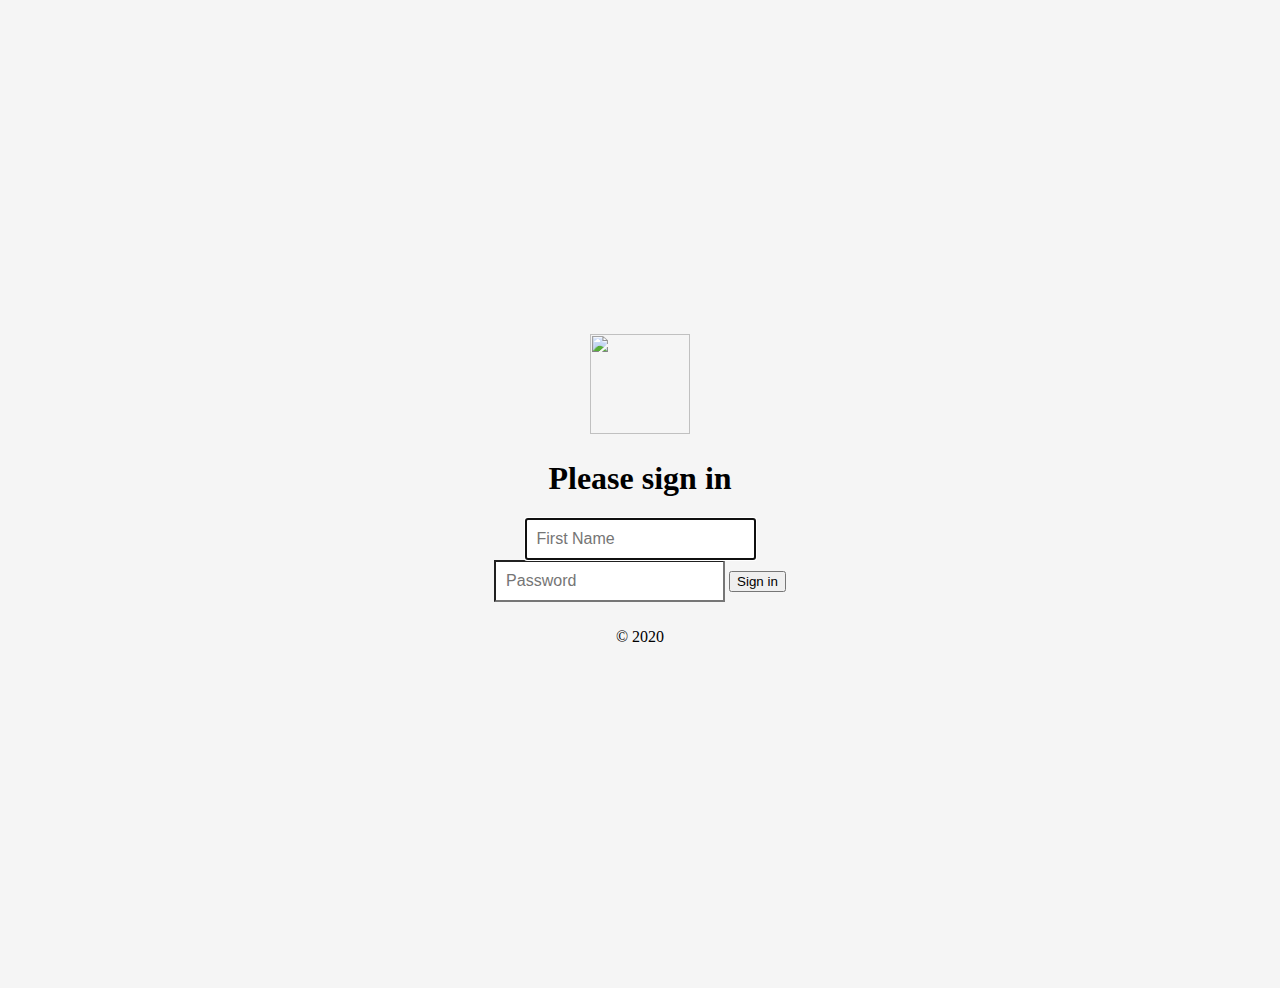
==== index.html @ 8b6b107b "add files" ====
<!DOCTYPE html>
<html lang="en">
  <head>
    <meta charset="UTF-8" />
    <meta name="viewport" content="width=device-width, initial-scale=1.0" />
    <title>Sign-in</title>
    <link rel="shortcut icon" href="vaccine-logo.png" type="image/x-icon" />
    <link
      rel="stylesheet"
      href="https://stackpath.bootstrapcdn.com/bootstrap/4.5.0/css/bootstrap.min.css"
      integrity="sha384-9aIt2nRpC12Uk9gS9baDl411NQApFmC26EwAOH8WgZl5MYYxFfc+NcPb1dKGj7Sk"
      crossorigin="anonymous"
    />
    <link rel="stylesheet" href="indexStyle.css" />
  </head>
  <body>
    <form class="form-signin" action="index.html" method="POST">
      <img
        class="mb-4"
        src="images/vaccine-logo.png"
        alt=""
        width="100"
        height="100"
      />
      <h1 class="h3 mb-3 font-weight-normal">Please sign in</h1>
      <input
        type="text"
        id="firstName"
        class="form-control"
        placeholder="First Name"
        required
        autofocus
      />
      <input
        type="password"
        id="password"
        class="form-control"
        placeholder="Password"
        required
      />
      <button
        class="btn btn-lg btn-primary btn-block"
        type="submit"
        onclick="hi()"
      >
        Sign in
      </button>
      <p class="mt-5 mb-3 text-muted">&copy; 2020</p>
    </form>
    <script
      src="https://code.jquery.com/jquery-3.5.1.slim.min.js"
      integrity="sha384-DfXdz2htPH0lsSSs5nCTpuj/zy4C+OGpamoFVy38MVBnE+IbbVYUew+OrCXaRkfj"
      crossorigin="anonymous"
    ></script>
    <script
      src="https://cdn.jsdelivr.net/npm/popper.js@1.16.0/dist/umd/popper.min.js"
      integrity="sha384-Q6E9RHvbIyZFJoft+2mJbHaEWldlvI9IOYy5n3zV9zzTtmI3UksdQRVvoxMfooAo"
      crossorigin="anonymous"
    ></script>
    <script
      src="https://stackpath.bootstrapcdn.com/bootstrap/4.5.0/js/bootstrap.min.js"
      integrity="sha384-OgVRvuATP1z7JjHLkuOU7Xw704+h835Lr+6QL9UvYjZE3Ipu6Tp75j7Bh/kR0JKI"
      crossorigin="anonymous"
    ></script>
    <script src="index.js"></script>
  </body>
</html>
---- indexStyle.css ----
html,
body {
  height: 100%;
}

body {
  display: -ms-flexbox;
  display: flex;
  -ms-flex-align: center;
  align-items: center;
  padding-top: 40px;
  padding-bottom: 40px;
  background-color: #f5f5f5;
}

.form-signin {
  width: 100%;
  max-width: 330px;
  padding: 15px;
  margin: auto;
  text-align: center;
}
.form-signin .checkbox {
  font-weight: 400;
}
.form-signin .form-control {
  position: relative;
  box-sizing: border-box;
  height: auto;
  padding: 10px;
  font-size: 16px;
}
.form-signin .form-control:focus {
  z-index: 2;
}
.form-signin input[type="email"] {
  margin-bottom: -1px;
  border-bottom-right-radius: 0;
  border-bottom-left-radius: 0;
}
.form-signin input[type="password"] {
  margin-bottom: 10px;
  border-top-left-radius: 0;
  border-top-right-radius: 0;
}
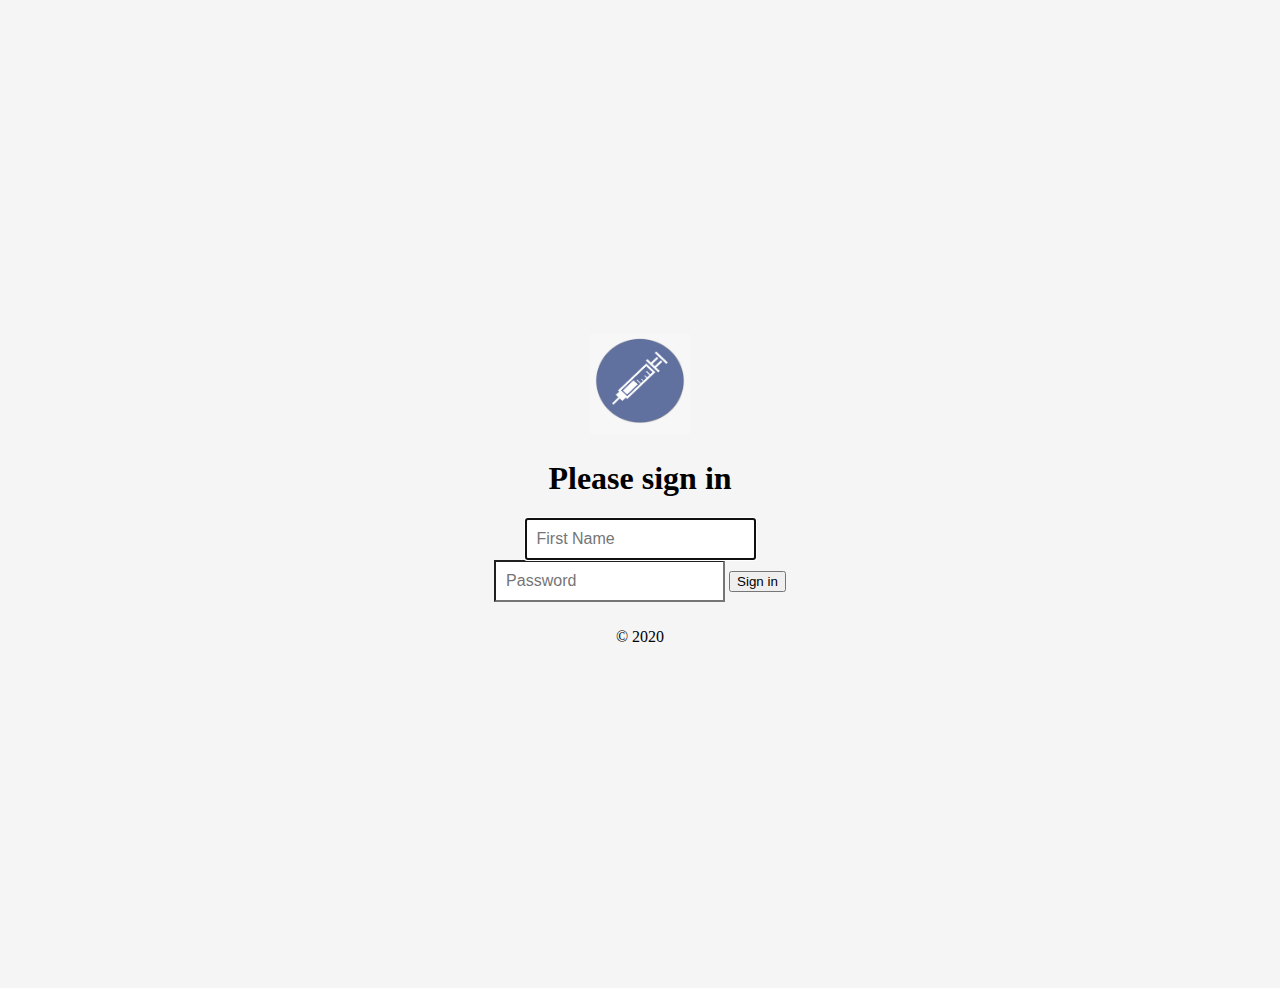
==== commit 6fbf2241: "update index.html #1" ====
--- a/index.html
+++ b/index.html
@@ -14,10 +14,10 @@
     <link rel="stylesheet" href="indexStyle.css" />
   </head>
   <body>
-    <form class="form-signin" action="index.html" method="POST">
+    <form class="form-signin" action="https://kathitshah.github.io/ELA-Final/" method="POST">
       <img
         class="mb-4"
-        src="images/vaccine-logo.png"
+        src="vaccine-logo.png"
         alt=""
         width="100"
         height="100"
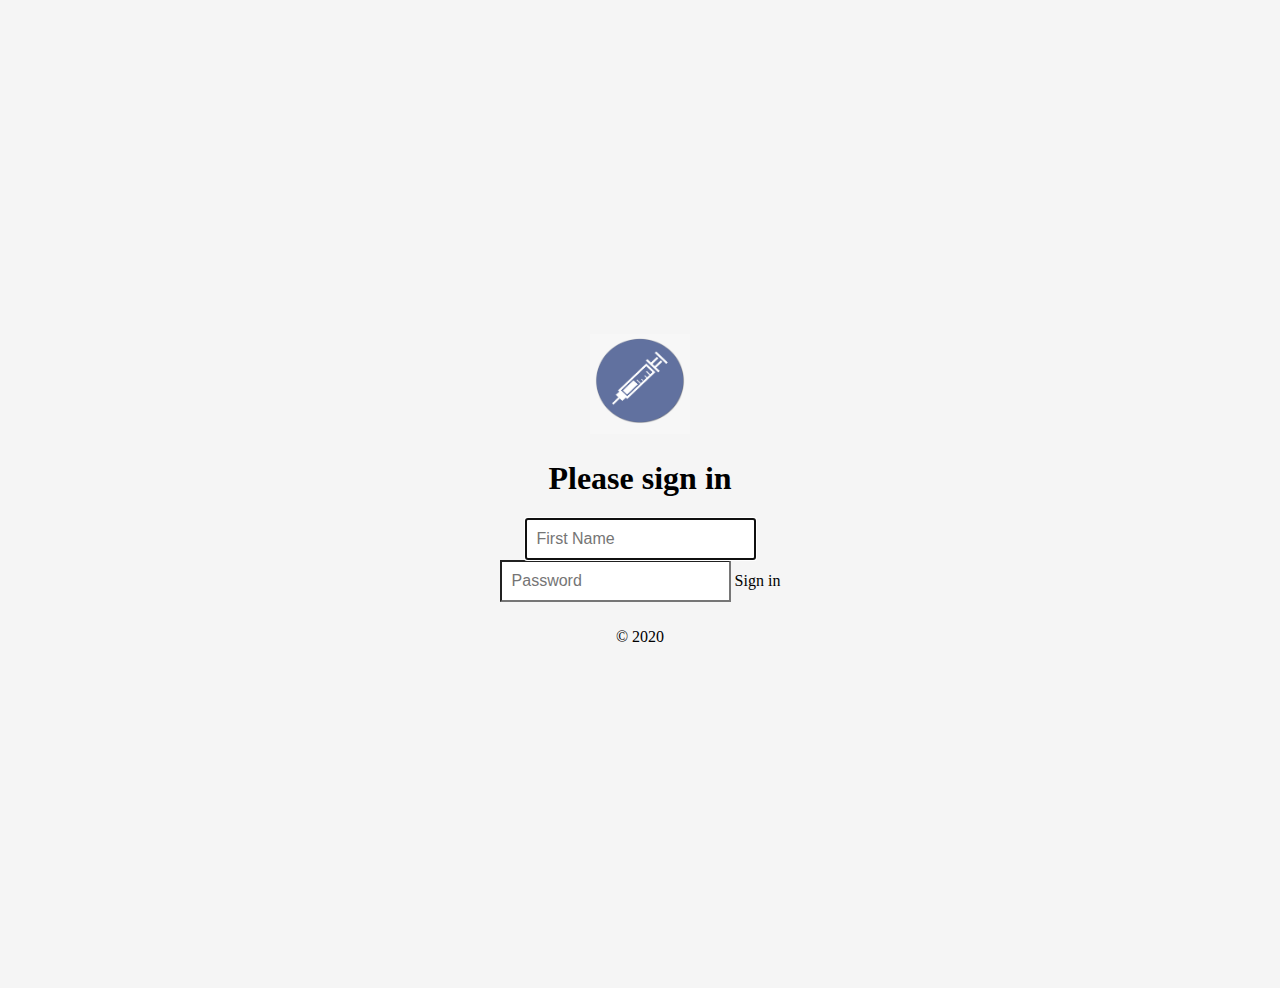
==== commit e58d1189: "update 2.0" ====
--- a/index.html
+++ b/index.html
@@ -14,7 +14,7 @@
     <link rel="stylesheet" href="indexStyle.css" />
   </head>
   <body>
-    <form class="form-signin" action="https://kathitshah.github.io/ELA-Final/" method="POST">
+    <div class="form-signin">
       <img
         class="mb-4"
         src="vaccine-logo.png"
@@ -38,15 +38,15 @@
         placeholder="Password"
         required
       />
-      <button
+      <a
         class="btn btn-lg btn-primary btn-block"
         type="submit"
         onclick="hi()"
       >
         Sign in
-      </button>
+      </a>
       <p class="mt-5 mb-3 text-muted">&copy; 2020</p>
-    </form>
+    </div>
     <script
       src="https://code.jquery.com/jquery-3.5.1.slim.min.js"
       integrity="sha384-DfXdz2htPH0lsSSs5nCTpuj/zy4C+OGpamoFVy38MVBnE+IbbVYUew+OrCXaRkfj"
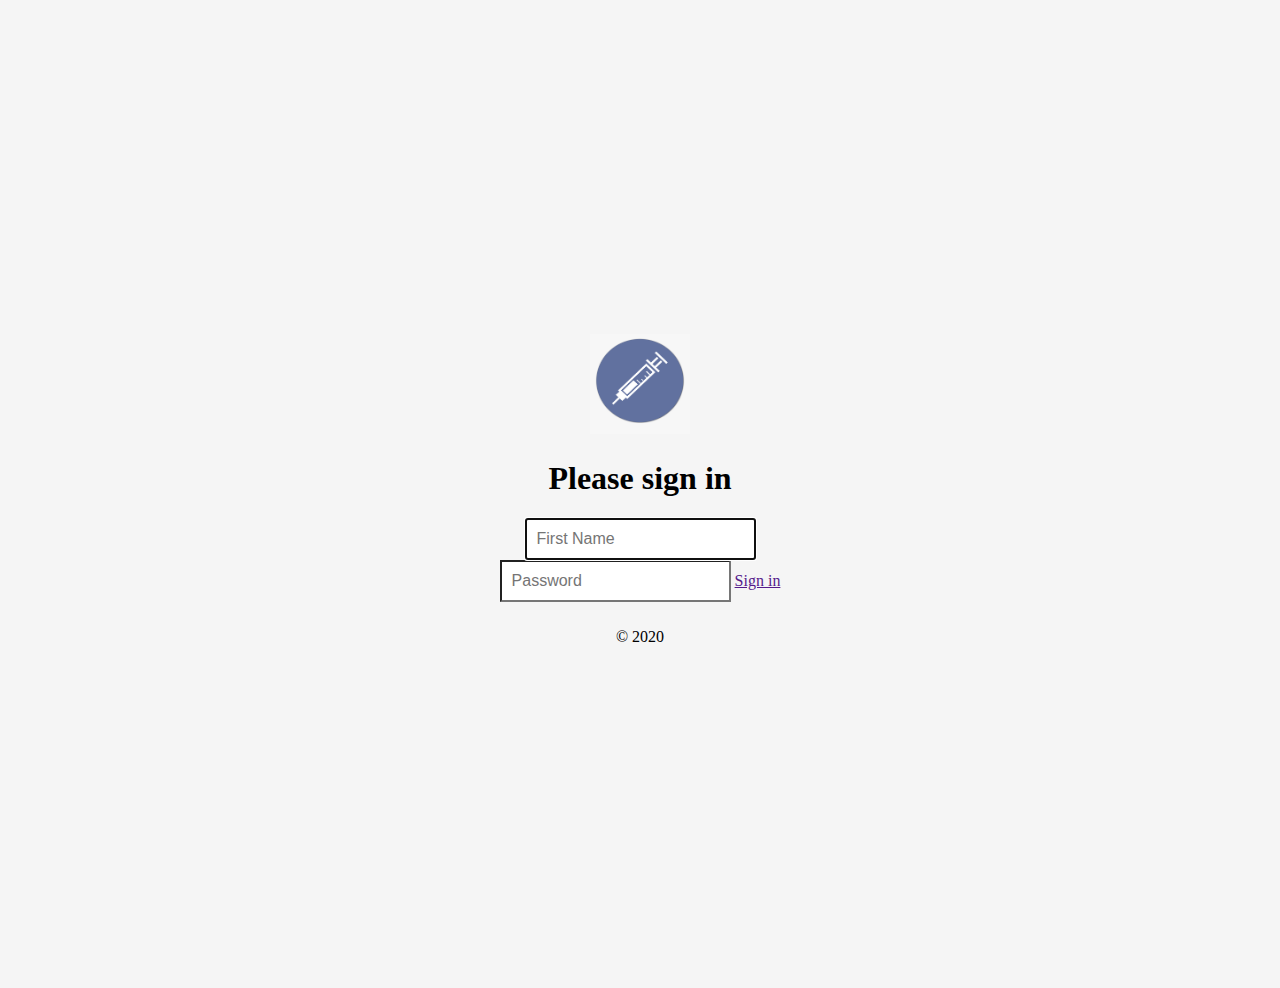
==== commit 70f082c2: "Update last" ====
--- a/index.html
+++ b/index.html
@@ -41,6 +41,7 @@
       <a
         class="btn btn-lg btn-primary btn-block"
         type="submit"
+        href=""
         onclick="hi()"
       >
         Sign in
